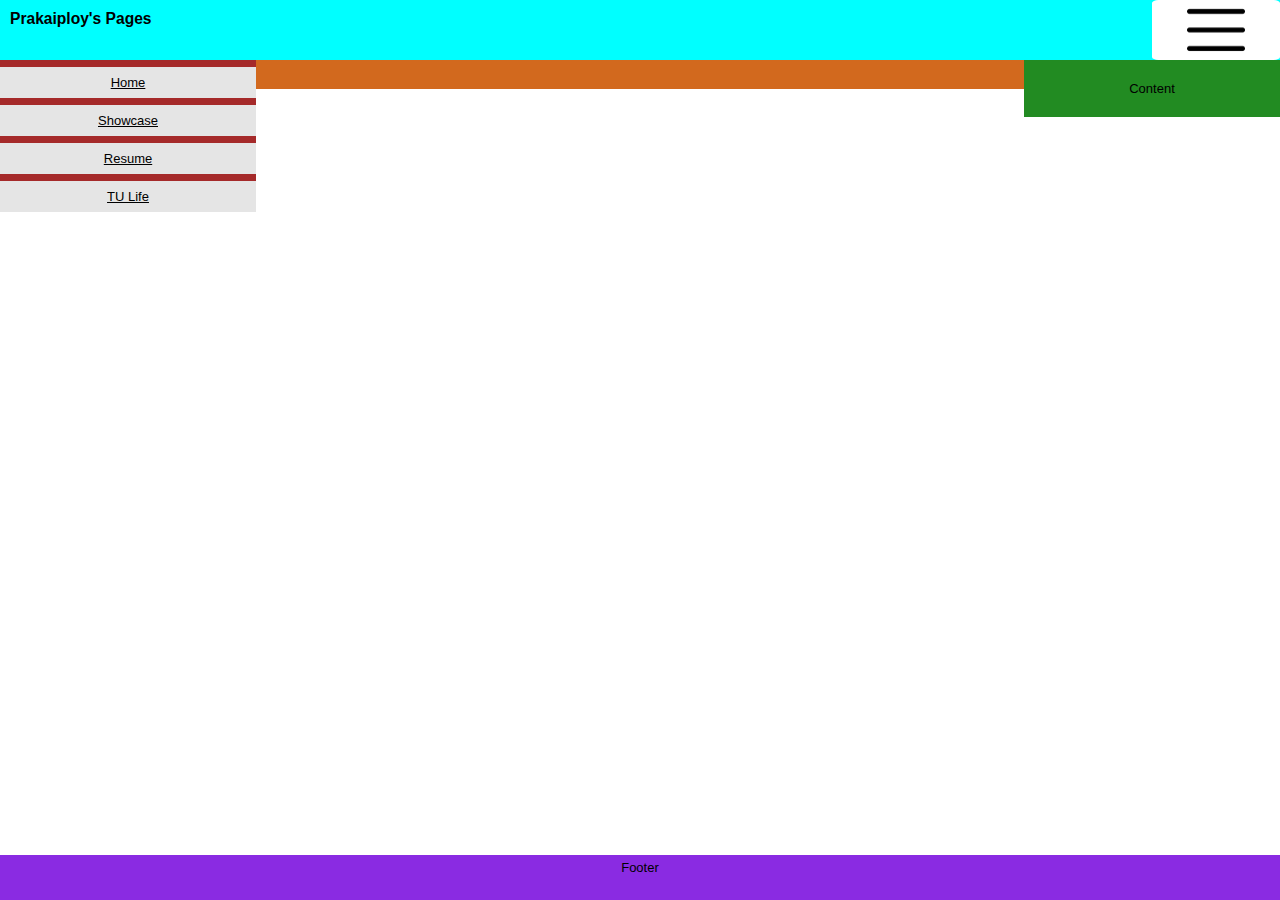
==== resume.html @ 79249aea "Move files location." ====
<!DOCTYPE html>
<html lang="en">
<head>
    <meta charset="UTF-8">
    <meta name="viewport" content="width=device-width, initial-scale=1.0">
    <title>Prakaiploy's Pages</title>
    <link rel="stylesheet" href="../css/styles.css">
    <link rel="stylesheet" href="https://fonts.googleapis.com/css?family=PT+Serif">
</head>
<body>
    <div class="header">
        <h1>Prakaiploy's Pages</h1>
        <button class="btn">
            <img src="/images/menu.png" alt="Menu">
        </button>
    </div>
    <div >
        <div class="left">
            <a href="index.html">Home</a>
            <a href="showcase.html">Showcase</a>
            <a href="resume.html">Resume</a>
            <a href="tu-life.html">TU Life</a>
        </div>
        <div class="main-content">
            
            <p> </p>
        </div>
        <div class="right">
            <p>Content</p> 
        </div>
    </div>
    <footer>
        Footer
    </footer>
</body>
</html>
---- css/styles.css ----
*{
    box-sizing: border-box;
}

body{
    font-family:"PT+Serif", sans-serif;
    font-size: small;
    position: relative;
    margin: 0;
    padding: 0;
    min-height: 100vh;
}


.header{
    background-color: aqua;
    height: 10%;
    width: 100%;
    display:flex;
    justify-content: space-between;
}
.header h1{
    font-size: larger;
    padding-left: 10px;
}

.btn{
    border: none;
    cursor: pointer;
    border-radius: 5%;
    background-color: white;
    width: 10%;

}
.btn img{
    vertical-align: middle;
    width: 50%;
}

.left{
    background-color: brown;
    /* width: 20%; */
    text-align: center;
    margin-bottom: 2%;
}
.left a{
    background-color: #e5e5e5;
    padding: 8px;
    margin-top: 7px;
    display: block;
    width: 100%;
    color: black;
}


.main-content{
    background-color: chocolate;
    /* width: 60%; */
    text-align: center;
    margin-bottom: 2%;
    padding: 8px;
}
.main-content img{
    align-items: center;
    width: 30%;
}

.right{
    background-color: forestgreen;
    /* width: 20%; */
    text-align: center;
    padding: 8px;
}
footer{
    background-color: blueviolet;
    text-align: center;
    padding: 5px;
    position: fixed;
    width: 100%;
    bottom: 0;
    height: 5%;

}

div.polaroid {
    width: 50%;
    background-color: white;
    box-shadow: 0 4px 8px 0 rgba(0, 0, 0, 0.7), 0 6px 20px 0 rgba(0, 0, 0, 0.19);
    margin-bottom: 25px;
}

/* surface pro 7 tablet */
@media screen and (min-width: 900px){
    h1{
        font-size:large;
    }
    .left{
        width: 20%;
        float: left;
    }
    .main-content{
        width: 60%;
        float: left;
    }
    .right{
        width: 20%;
        float:left;
    }
}

/* Desktop size 1024*786 to 1980*1080 */
@media screen and (min-width: 1024px){
    h1{
        font-size:large;
    }
    .left{
        width: 20%;
        float: left;
    }
    .main-content{
        width: 60%;
        float: left;
    }
    .right{
        width: 20%;
        float:left;
    }
}
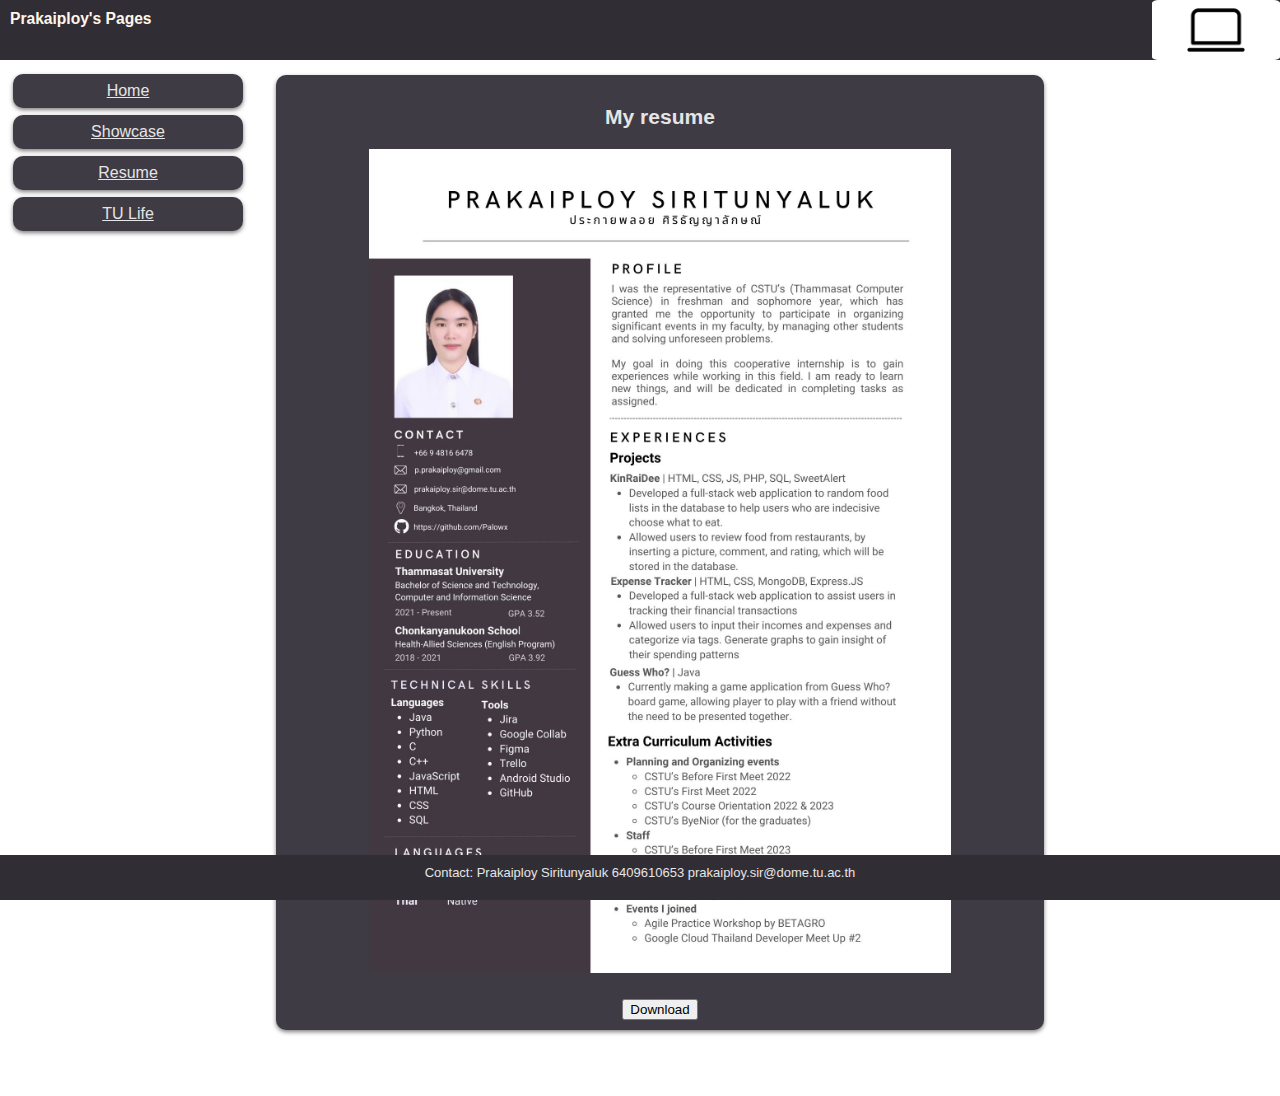
==== commit 63ea764b: "Recent Update" ====
--- a/resume.html
+++ b/resume.html
@@ -4,14 +4,14 @@
     <meta charset="UTF-8">
     <meta name="viewport" content="width=device-width, initial-scale=1.0">
     <title>Prakaiploy's Pages</title>
-    <link rel="stylesheet" href="../css/styles.css">
+    <link rel="stylesheet" href="css/styles.css">
     <link rel="stylesheet" href="https://fonts.googleapis.com/css?family=PT+Serif">
 </head>
 <body>
     <div class="header">
         <h1>Prakaiploy's Pages</h1>
         <button class="btn">
-            <img src="/images/menu.png" alt="Menu">
+            <img src="images/laptop.png" alt="Menu">
         </button>
     </div>
     <div >
@@ -22,15 +22,20 @@
             <a href="tu-life.html">TU Life</a>
         </div>
         <div class="main-content">
-            
-            <p> </p>
+            <h3>My resume</h3>
+            <img src="images/resume.jpg" alt="Resume" class="resume" id="img1">
+            <a href="images/resume.jpg" download="resume">
+                <button type="button">Download</button>
+            </a>
+
         </div>
         <div class="right">
-            <p>Content</p> 
         </div>
     </div>
     <footer>
-        Footer
+        Contact: Prakaiploy Siritunyaluk 6409610653
+        prakaiploy.sir@dome.tu.ac.th
     </footer>
+
 </body>
 </html>--- a/css/styles.css
+++ b/css/styles.css
@@ -13,7 +13,7 @@
 
 
 .header{
-    background-color: aqua;
+    background-color: rgb(49, 45, 53);
     height: 10%;
     width: 100%;
     display:flex;
@@ -22,6 +22,7 @@
 .header h1{
     font-size: larger;
     padding-left: 10px;
+    color:rgb(255, 246, 233);
 }
 
 .btn{
@@ -38,69 +39,134 @@
 }
 
 .left{
-    background-color: brown;
+    /* background-color: rgb(255, 255, 255); */
     /* width: 20%; */
     text-align: center;
+    margin-top: 7px;
+    
+}
+.left a{
+    background-color: rgb(63, 59, 68);
+    padding: 8px;
+    margin: 0 auto;
+    display: block;
+    width: 90%;
+    border-radius: 10px;
+    color:#e5e5e5;
+    margin-bottom: 5px;
+    box-shadow: 0 2px 4px rgba(0, 0, 0, 0.5);
+
+}
+
+
+.main-content{
+    background-color: rgb(63, 59, 68);
+    /* width: 60%; */
+    text-align:center;
     margin-bottom: 2%;
-}
-.left a{
-    background-color: #e5e5e5;
-    padding: 8px;
-    margin-top: 7px;
-    display: block;
-    width: 100%;
-    color: black;
-}
-
-
-.main-content{
-    background-color: chocolate;
-    /* width: 60%; */
-    text-align: center;
-    margin-bottom: 2%;
-    padding: 8px;
+    padding: 10px;
+    padding-top: 30px;
+    margin-top: 15px;
+    border-radius: 10px;
+    color: #e5e5e5;
+    border-left: 10px;
+    border-right: 10px;
+    box-shadow: 0 2px 4px rgba(0, 0, 0, 0.5);
+    margin-left: 20px;
+    margin-right: 20px;
+    margin-bottom: 50px;
 }
 .main-content img{
     align-items: center;
     width: 30%;
-}
+    margin-top: 10px;
+}
+
+.main-content h3{
+    margin: 0;
+}
+
+.main-sub img{
+    align-items: center;
+    width: 80%;
+}
+.main-content .resume{
+    width: 80%;
+    margin-top: 20px;
+    margin-bottom: 20px;
+}
+
+.main-content a{
+    display: block;
+}
+
 
 .right{
-    background-color: forestgreen;
+    /* background-color: rgb(229, 229, 230); */
     /* width: 20%; */
     text-align: center;
     padding: 8px;
 }
 footer{
-    background-color: blueviolet;
+    background-color:rgb(49, 45, 53);
     text-align: center;
-    padding: 5px;
+    padding-top: 10px;
     position: fixed;
     width: 100%;
     bottom: 0;
     height: 5%;
-
-}
-
-div.polaroid {
-    width: 50%;
+    color:#e5e5e5;
+}
+
+/* showcase */
+div .polaroid {
+    width: 85%;
     background-color: white;
     box-shadow: 0 4px 8px 0 rgba(0, 0, 0, 0.7), 0 6px 20px 0 rgba(0, 0, 0, 0.19);
     margin-bottom: 25px;
-}
-
+    margin: 0 auto; /* Center the div horizontally */
+    padding: 2px 4px;
+    margin: 25px;
+}
+
+div.polaroid:hover {
+    cursor: pointer;
+}
+
+/* div.polaroid:hover::after {
+    content: "Click here to see github repository"; 
+    position: absolute;
+    bottom: -10%;
+    left: 50%;
+    transform: translateX(-50%); 
+    background-color: rgba(255, 255, 255, 0.8);
+    padding: 5px;
+    border-radius: 5px;
+} */
+
+
+/* mobile first */
 /* surface pro 7 tablet */
 @media screen and (min-width: 900px){
     h1{
-        font-size:large;
+        font-size:x-large;
     }
     .left{
         width: 20%;
         float: left;
+        margin-bottom: 2%;
+        font-size: medium;
+        
+    }
+    .left a{
+        margin-top: 7px;
     }
     .main-content{
         width: 60%;
         float: left;
+        font-size: large;
+        padding-left: 20px;
+        padding-right: 20px;
     }
     .right{
         width: 20%;
@@ -108,18 +174,25 @@
     }
 }
 
-/* Desktop size 1024*786 to 1980*1080 */
+
+/* Desktop size 1024*786 */
 @media screen and (min-width: 1024px){
-    h1{
-        font-size:large;
-    }
     .left{
         width: 20%;
         float: left;
+        margin-bottom: 2%;
+        font-size: medium;
+        
+    }
+    .left a{
+        margin-top: 7px;
     }
     .main-content{
         width: 60%;
         float: left;
+        font-size: large;
+        padding-left: 20px;
+        padding-right: 20px;
     }
     .right{
         width: 20%;
@@ -127,3 +200,13 @@
     }
 }
 
+@media screen and (min-width: 1500px){
+    .header{
+        font-size: xx-large;
+    }
+    footer{
+        font-size: large;
+    }
+    
+}
+
